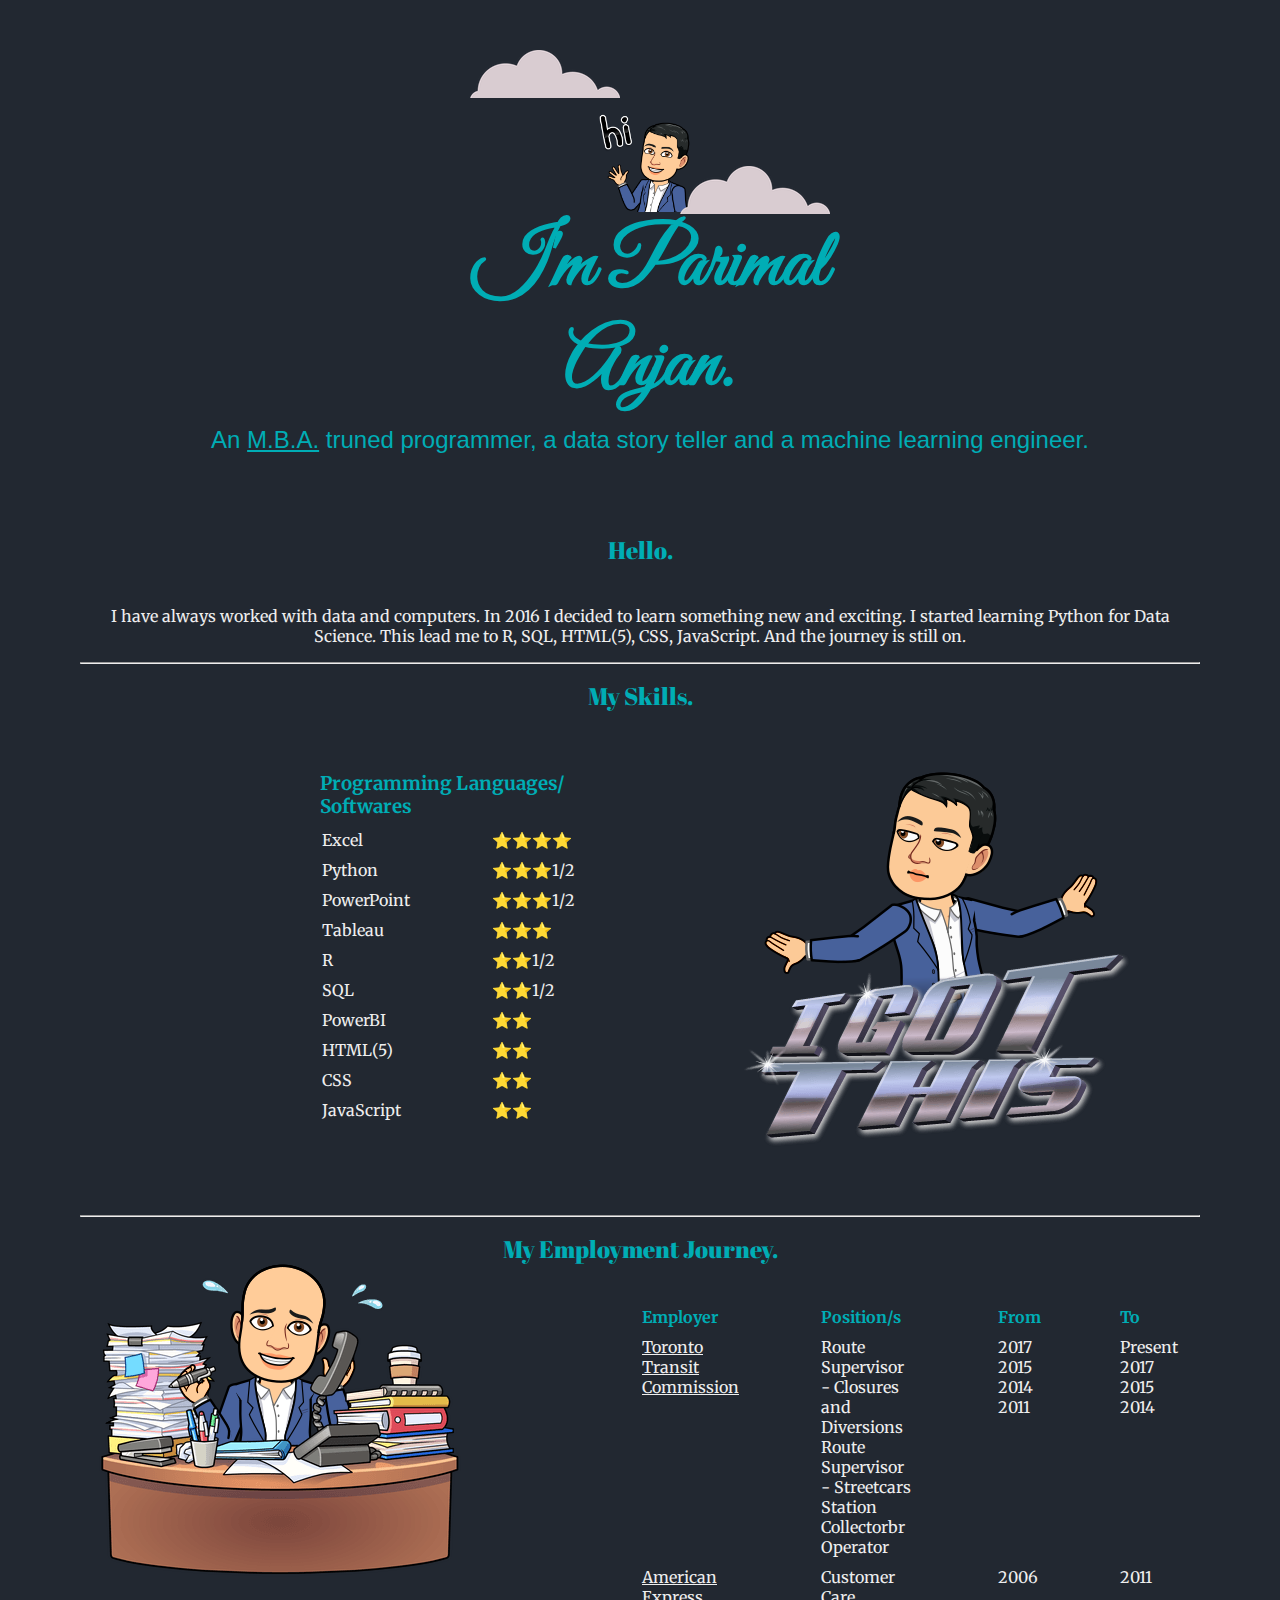
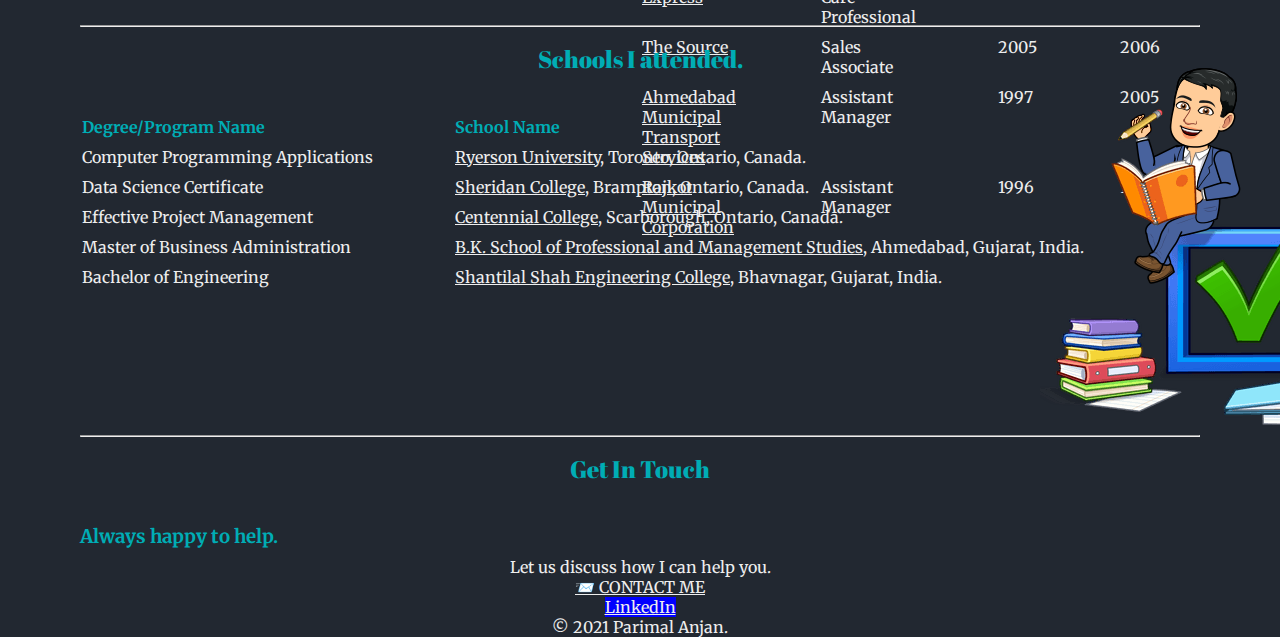
==== index.html @ a11ce88e "Add files via upload" ====
<!DOCTYPE html>
<html lang="en">

<head>
    <meta charset="UTF-8">
    <meta http-equiv="X-UA-Compatible" content="IE=edge">
    <meta name="viewport" content="width=device-width, initial-scale=1.0">
    <title>📈 Parimal Anjan </title>
    <link rel="stylesheet" href="css/styles.css">
    <link rel="icon" href="favicon_io/favicon.ico">
    <link rel="preconnect" href="https://fonts.gstatic.com">
    <link
        href="https://fonts.googleapis.com/css2?family=Abril+Fatface&family=Great+Vibes&family=Merriweather:ital,wght@0,300;1,300&display=swap"
        rel="stylesheet">
</head>

<body>

    <div class="top-container">
        <img class="top-cloud" src="images/cloud.png" alt="">
        <img id="hi" src="images/hi.png" alt="">
        <h1>
            I'm Parimal Anjan.
        </h1>
        <h2 class="top">
            <p>An <span class="seg">M.B.A.</span> truned programmer, a data story teller and a machine learning engineer.
            </p>
        </h2>
        <img class="bottom-cloud" src="images/cloud.png" alt="">
    </div>

    <div class="middle-container">
        <div class="profile">
            <img src="" alt="">
            <h2>Hello.</h2>
            <p>I have always worked with data and computers. In 2016 I decided to learn something new and exciting. I started learning Python for Data Science. This lead me to R, SQL, HTML(5), CSS, JavaScript. And the journey is still on.</p>
        </div>
        <hr>
        <h2 class="ms">My Skills.</h2>
        <div class="skills">
           
            <div class="skill-row">
                <img class="" src="" alt="">
                <h3>Programming Languages/<br>Softwares</h3>
                <p>
                    <table >
                        <tr>
                            <td>Excel</td>
                            <td>⭐⭐⭐⭐</td>
                        </tr>
                        <tr>
                            <td>Python</td>
                            <td>⭐⭐⭐1/2</td>
                        </tr>
                        <tr>
                            <td>PowerPoint</td>
                            <td>⭐⭐⭐1/2</td>
                        </tr>
                        <tr>
                            <td>Tableau</td>
                            <td>⭐⭐⭐</td>
                        </tr>
                        <tr>
                            <td>R</td>
                            <td>⭐⭐1/2</td>
                        </tr>
                        <tr>
                            <td>SQL</td>
                            <td>⭐⭐1/2</td>
                        </tr>
                        <tr>
                            <td>PowerBI</td>
                            <td>⭐⭐</td>
                        </tr>
                        <tr>
                            <td>HTML(5)</td>
                            <td>⭐⭐</td>
                        </tr>
                        <tr>
                            <td>CSS</td>
                            <td>⭐⭐</td>
                        </tr>
                        <tr>
                            <td>JavaScript</td>
                            <td>⭐⭐</td>
                        </tr>
                        <tr><td colspan="2"> </td></tr>
                        <tr><td colspan="2"> </td></tr>
                        <tr>
                            <td> </td>
                        </tr>
                        <tr>
                            <td> </td>
                        </tr>
                    </table>
                </p>
            </div>
            <div class = "mid-pic">
                <img src="images/got_this.png" alt="">
            </div>
           
            <div class="soft">
                <h3>Soft Skills</h3>
                <p>
                    <table>
                        <tr>
                            <td>Learning</td>
                            <td>⭐⭐⭐⭐⭐</td>
                        </tr>
                        <tr>
                            <td>Problem Solving</td>
                            <td>⭐⭐⭐⭐1/2</td>
                        </tr>
                        <tr>
                            <td>Critical Thinking</td>
                            <td>⭐⭐⭐⭐1/2</td>
                        </tr>
                        <tr>
                            <td>Interpersonal Skills</td>
                            <td>⭐⭐⭐⭐1/2</td>
                        </tr>
                        <tr>
                            <td>Data Visualiztion</td>
                            <td>⭐⭐⭐⭐</td>
                        </tr>
                        <tr>
                            <td>Story Telling</td>
                            <td>⭐⭐⭐⭐</td>
                        </tr>
                        <tr>
                            <td>Statistics and Probability</td>
                            <td>⭐⭐⭐1/2</td>
                        </tr>
                        <tr>
                            <td>Data Extraction,<br> Transformation,<br> and Loading.</td>
                            <td>⭐⭐⭐1/2</td>
                        </tr>
                        <tr>
                            <td>Data Wrangling and<br> Data Exploration</td>
                            <td>⭐⭐⭐1/2</td>
                        </tr>
                        <tr>
                            <td>Machine learning</td>
                            <td>⭐⭐⭐1/2</td>
                        </tr>


                    </table>
                </p>
            </div>
        </div>
        <hr>
        
        <div class="employment">
            <h2 class="my-emp">My Employment Journey.</h2>
            <div class="emp-pic"> <img src="images/work.png"  alt=""></div>
            <table class="emp-hist">
                <th>Employer</th>
                <th>Position/s</th>
                <th>From</th>
                <th>To</th>
                <tr>
                    <td><a href="http://www.ttc.ca/" target="blank ">Toronto Transit Commission</a></td>
                    <td>Route Supervisor - Closures and Diversions<br>
                        Route Supervisor - Streetcars <br> 
                        Station Collectorbr <br>
                        Operator
                    </td>
                    <td>2017 <br>2015 <br>2014 <br>2011</td>
                    <td>Present <br>2017 <br>2015 <br>2014</td>
                </tr>
                <tr>
                    <td><a href="https://www.americanexpress.com/ca/" target="blank">American Express</a></td>
                    <td>Customer Care Professional</td>
                    <td>2006</td>
                    <td>2011</td>
                </tr>
                <tr>
                    <td><a href="https://www.thesource.ca/en-ca">The Source</a></td>
                    <td>Sales Associate</td>
                    <td>2005</td>
                    <td>2006</td>
                </tr>
                <tr>
                    <td><a href="http://www.amts.co.in/">Ahmedabad Municipal Transport Services </a></td>
                    <td>Assistant Manager</td>
                    <td>1997</td>
                    <td>2005 </td>
                </tr>
                <tr>
                    <td><a href="http://www.rmc.gov.in/rmcwebsite/default.aspx">Rajkot Municipal Corporation</a></td>
                    <td>Assistant Manager</td>
                    <td>1996</td>
                    <td>1997</td>
                </tr>
            </table>



        </div>
        <hr class="l-2">
        <div class="education">
            <h2 > Schools I attended.</h2>
           
            <div class="schools">
                <table>
                    <th>Degree/Program Name</th>
                    <th>School Name</th>
                    <tr>
                        <td>Computer Programming Applications</td>
                        <td><a
                                href="https://continuing.ryerson.ca/public/category/courseCategoryCertificateProfile.do?method=load&certificateId=173786" target="blank">Ryerson University</a>, Toronto, Ontario, Canada.</td>
                    </tr>
                    <td>Data Science Certificate</td>
                    <td><a href="https://caps.sheridancollege.ca/products/data-science.aspx" target="blank">Sheridan College</a>, Brampton, Ontario, Canada.</td>
                    <tr>
                        <td>Effective Project Management</td>
                        <td><a href="https://secure.centennialcollege.ca/webreg/progdetail.do?ProgramCode=7034" target="blanck">Centennial College</a>, Scarborough, Ontario, Canada.</td>
                    </tr>
                    <tr>
                        <td>Master of Business Administration</td>
                        <td><a href="https://bkschool.org.in/" target="blank" >B.K. School of Professional and Management Studies</a>, Ahmedabad, Gujarat, India.</td>
                    </tr>
                    <tr>
                        <td>Bachelor of Engineering</td>
                        <td><a href="http://www.ssgec.ac.in/", target="blank">Shantilal Shah Engineering College</a>, Bhavnagar, Gujarat, India.</td>
                    </tr>
                </table>
            </div>
            <div>
                <img class="sch" src="images/done.png" alt="">
            </div>
        </div>
        <hr class="l-3">
        <div class="contact-me">
            <h2>Get In Touch</h2>
            <h3>Always happy to help.</h3>
            <p>Let us discuss how I can help you.</p>
            <a class="btn" href="contact-me.html" target="blank">📨 CONTACT ME</a>
        </div>
        </div>
        
        
        <div class="bottom-container">

            <a class="footer-link" href="https://www.linkedin.com/in/parimal-anjan" target="blank">LinkedIn</a>
            <p>© 2021 Parimal Anjan.</p>
        </div>



    

</body>

</html>
---- css/styles.css ----
* {
  margin: 0;
  padding: 0;
}
hr {
  margin-top: 1rem;
  margin-bottom: 1rem;
}
body {
    background-color:#222831;
    text-align: center;
    font-family: 'Merriweather', serif;
     color: #eeeeee;
     padding-left: 5rem;
     padding-right: 5rem;
}

.top-container {
    width: 100%;
    padding: 10px;
    position: relative;
    padding-top: 100px;
}

.top-cloud {
    position: absolute;
    right: 600px;
    top: 50px;
}

.bottom-cloud {
    position: absolute;
    left: 600px;
    bottom: 300px;
}

.seg {
    text-decoration-line: underline;
  }
#hi {
    height: 10%;
    width: 10%;
    margin: 0 auto 0 auto;

}


h1 {
    width: 40%;
    margin: 0 auto 0 auto;
    font-family: 'Great Vibes', cursive;
    font-size: 5rem;
    color:#00adb5
}

.top {
    font-family: Arial, Helvetica, sans-serif;
    text-align: center;
    font-size: 1.5rem;
    margin: 0 auto 0 auto;
    color:#00adb5;
    line-height: 200%;
}

h2{
    font-family: 'Abril Fatface', cursive;
    text-align: center;
    color:#00adb5;
    font-weight: normal;
    padding-bottom: 2.5rem;
}

h3, th {
    text-align: left;
    color: #00adb5;
    padding-bottom: 0.6rem;

}

.skills {
  display: flex;
}

.skill-row {
  text-align: left;
  flex: 0 0 20%;
  padding-left: 15rem;
}

.mid-pic {
  size: 35%;
  text-align: left;
  flex: 0 0 20%;
  padding-left: 5rem;

}

.soft {
  text-align: left;
  flex: 0 0 40%;
  padding-left: 10rem;
  padding-top: 2rem;
}

td {
  padding-right: 5rem;
}

.employment, .education {
  position: relative;
}

.my-emp {

}

.emp-pic {
  position: absolute;
  margin-top: -7rem;
  padding: 0;

}
.emp-hist {
  text-align: left;
  position: absolute;
  margin: 0 0 0 35rem;
}

a {
  color: #eeeeee;
}
td , th{
  vertical-align: top;
  padding-bottom: 0.5rem;
}

.l-2, .l-3 {
  margin-top: 20rem;
}
.schools {
  position: absolute;
  margin: 0rem 0 0 0;
  text-align: left;
}

.sch {
  position: absolute;
  margin: -5rem 0 0 25rem;
}

.footer-link {
  background-color: blue;
}
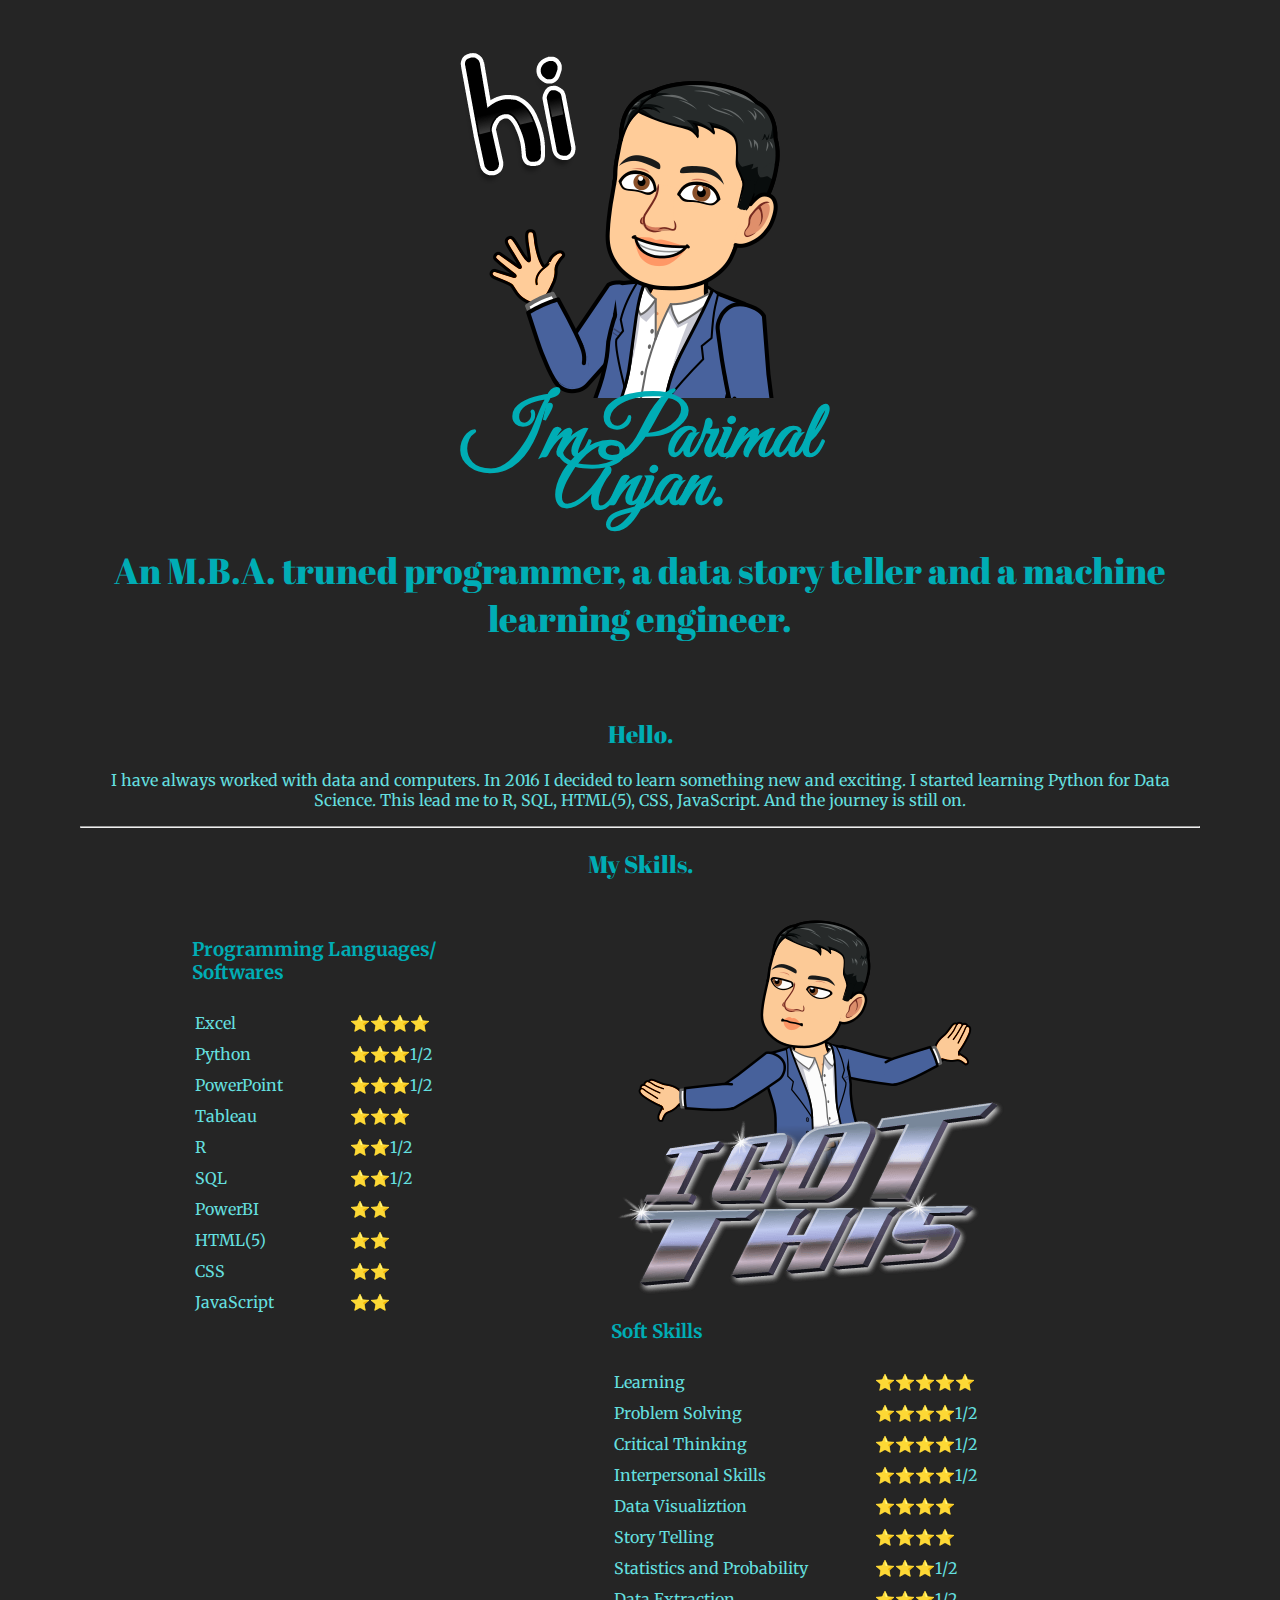
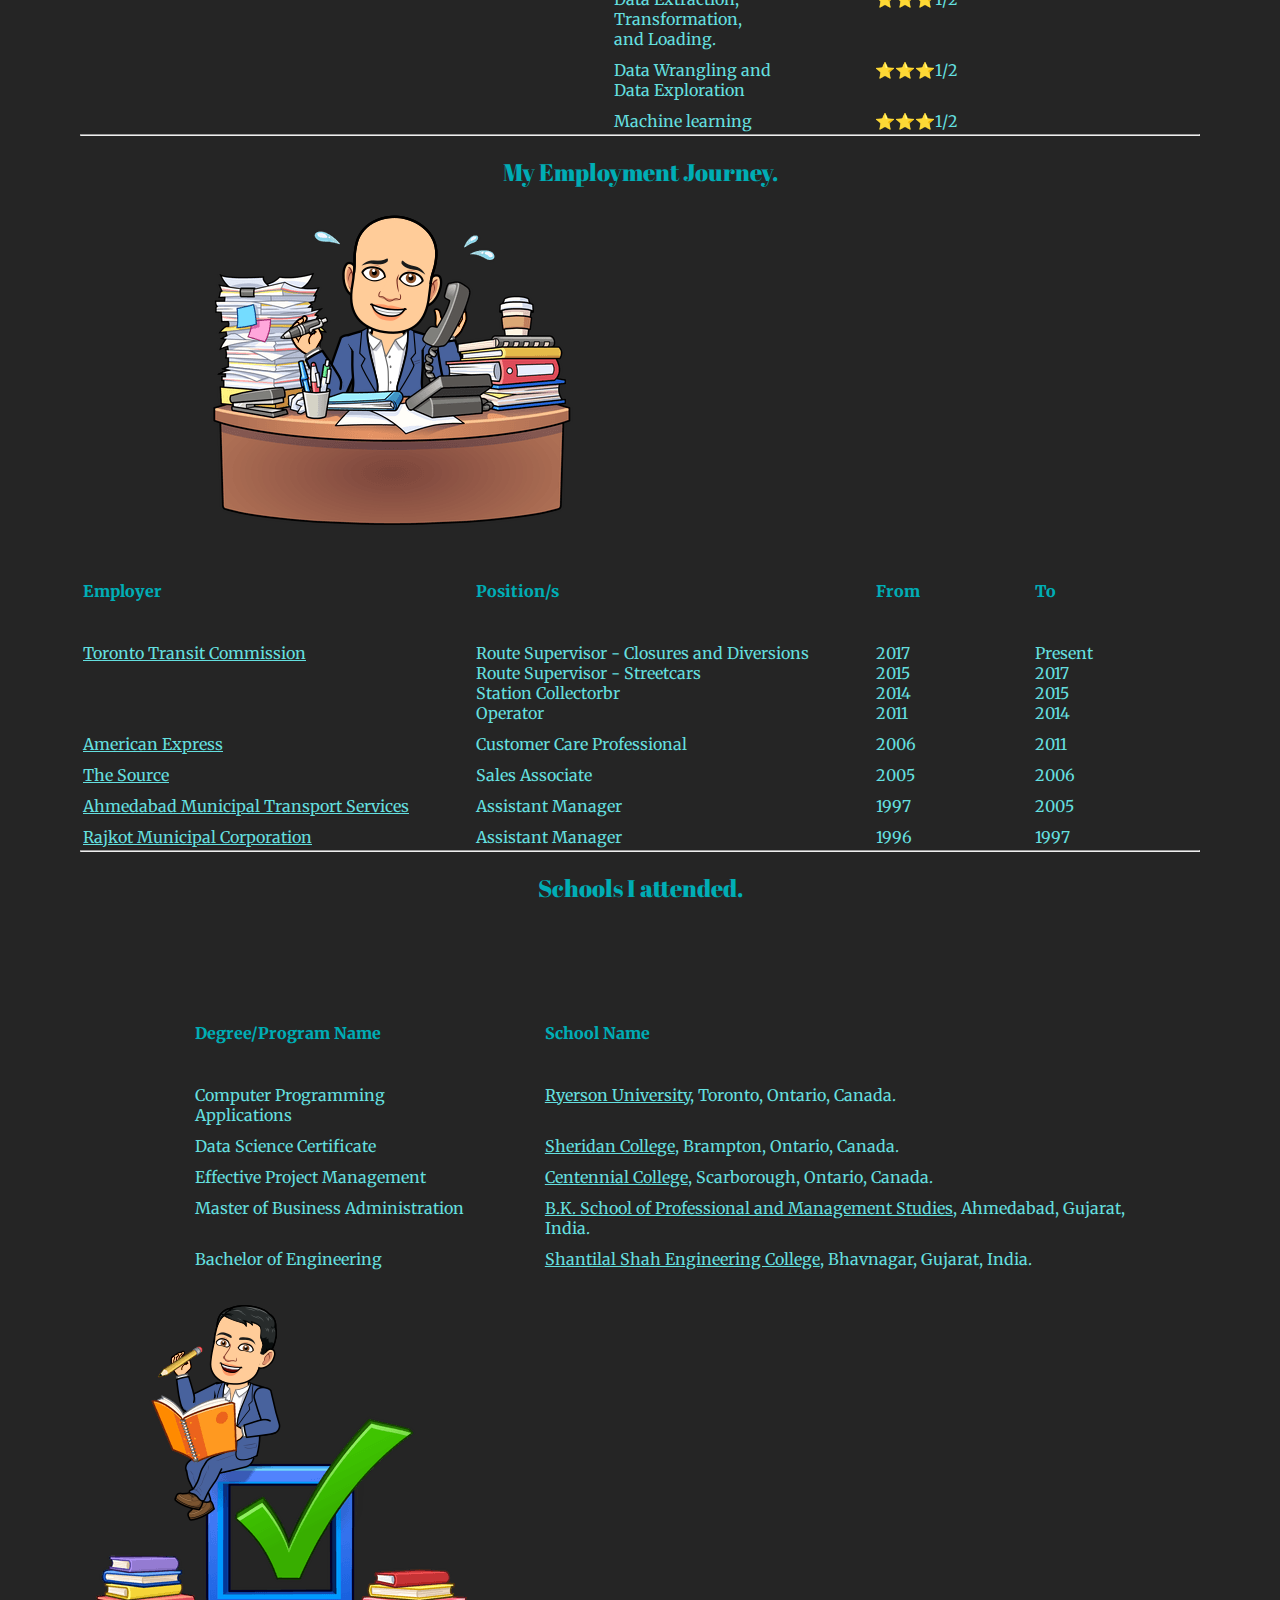
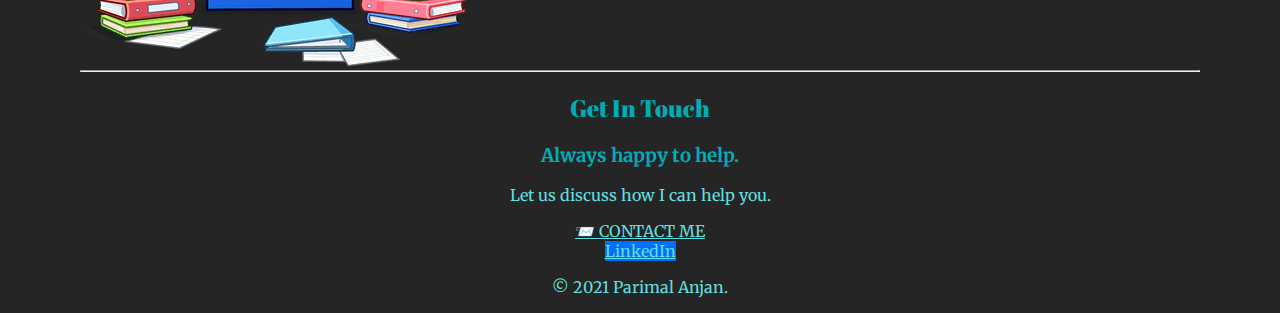
==== commit e1219674: "Add files via upload" ====
--- a/index.html
+++ b/index.html
@@ -17,8 +17,8 @@
 <body>
 
     <div class="top-container">
-        <img class="top-cloud" src="images/cloud.png" alt="">
-        <img id="hi" src="images/hi.png" alt="">
+       
+        <img class="hi" src="images/hi.png" alt="">
         <h1>
             I'm Parimal Anjan.
         </h1>
@@ -26,7 +26,7 @@
             <p>An <span class="seg">M.B.A.</span> truned programmer, a data story teller and a machine learning engineer.
             </p>
         </h2>
-        <img class="bottom-cloud" src="images/cloud.png" alt="">
+       
     </div>
 
     <div class="middle-container">
@@ -36,13 +36,11 @@
             <p>I have always worked with data and computers. In 2016 I decided to learn something new and exciting. I started learning Python for Data Science. This lead me to R, SQL, HTML(5), CSS, JavaScript. And the journey is still on.</p>
         </div>
         <hr>
-        <h2 class="ms">My Skills.</h2>
         <div class="skills">
-           
+            <h2 class="ms">My Skills.</h2>
             <div class="skill-row">
                 <img class="" src="" alt="">
                 <h3>Programming Languages/<br>Softwares</h3>
-                <p>
                     <table >
                         <tr>
                             <td>Excel</td>
@@ -93,15 +91,13 @@
                             <td> </td>
                         </tr>
                     </table>
-                </p>
-            </div>
-            <div class = "mid-pic">
+            </div>
+            <div class="mid-pic">
                 <img src="images/got_this.png" alt="">
             </div>
            
             <div class="soft">
                 <h3>Soft Skills</h3>
-                <p>
                     <table>
                         <tr>
                             <td>Learning</td>
@@ -143,11 +139,10 @@
                             <td>Machine learning</td>
                             <td>⭐⭐⭐1/2</td>
                         </tr>
-
-
+                        
                     </table>
-                </p>
-            </div>
+            </div>
+           
         </div>
         <hr>
         
@@ -194,11 +189,9 @@
                     <td>1997</td>
                 </tr>
             </table>
-
-
-
-        </div>
-        <hr class="l-2">
+       </div>
+       <hr>
+        
         <div class="education">
             <h2 > Schools I attended.</h2>
            
@@ -232,9 +225,9 @@
             </div>
         </div>
         <hr class="l-3">
-        <div class="contact-me">
+        <div class="contact-me-main">
             <h2>Get In Touch</h2>
-            <h3>Always happy to help.</h3>
+            <h3 class="last">Always happy to help.</h3>
             <p>Let us discuss how I can help you.</p>
             <a class="btn" href="contact-me.html" target="blank">📨 CONTACT ME</a>
         </div>
--- a/css/styles.css
+++ b/css/styles.css
@@ -1,51 +1,15 @@
-* {
-  margin: 0;
-  padding: 0;
-}
-hr {
-  margin-top: 1rem;
-  margin-bottom: 1rem;
-}
 body {
-    background-color:#222831;
+    margin: 0;
+    background-color: #252525;
     text-align: center;
     font-family: 'Merriweather', serif;
-     color: #eeeeee;
+     color: #64dfdf;
      padding-left: 5rem;
      padding-right: 5rem;
 }
 
-.top-container {
-    width: 100%;
-    padding: 10px;
-    position: relative;
-    padding-top: 100px;
-}
-
-.top-cloud {
-    position: absolute;
-    right: 600px;
-    top: 50px;
-}
-
-.bottom-cloud {
-    position: absolute;
-    left: 600px;
-    bottom: 300px;
-}
-
-.seg {
-    text-decoration-line: underline;
-  }
-#hi {
-    height: 10%;
-    width: 10%;
-    margin: 0 auto 0 auto;
-
-}
-
-
-h1 {
+h1  {
+    margin: 0;
     width: 40%;
     margin: 0 auto 0 auto;
     font-family: 'Great Vibes', cursive;
@@ -53,7 +17,24 @@
     color:#00adb5
 }
 
-.top {
+.hi {
+    width: auto;
+    height: auto;
+    text-align: center;
+    margin: 0 auto 0 auto;
+}
+
+h2 {font-family: 'Abril Fatface', cursive;
+    text-align: center;
+    color:#00adb5;
+    font-weight: normal}
+
+h3 {
+    text-align: left;
+    color: #00adb5;
+}
+
+.top-container{
     font-family: Arial, Helvetica, sans-serif;
     text-align: center;
     font-size: 1.5rem;
@@ -62,92 +43,101 @@
     line-height: 200%;
 }
 
-h2{
-    font-family: 'Abril Fatface', cursive;
-    text-align: center;
-    color:#00adb5;
-    font-weight: normal;
-    padding-bottom: 2.5rem;
+hr {
+    clear: both;
 }
 
-h3, th {
+
+.skill-row ,.soft, .mid-pic {
+    display: inline;
+    width: auto;
     text-align: left;
-    color: #00adb5;
-    padding-bottom: 0.6rem;
-
+    float: left;
+    margin-left: 10%;
+}
+td {
+    padding-right: 4rem;
+    padding-top: 0.5rem;
+    vertical-align: top;
 }
 
-.skills {
-  display: flex;
+.employment {
+    clear: both;
 }
 
-.skill-row {
-  text-align: left;
-  flex: 0 0 20%;
-  padding-left: 15rem;
-}
-
-.mid-pic {
-  size: 35%;
-  text-align: left;
-  flex: 0 0 20%;
-  padding-left: 5rem;
-
-}
-
-.soft {
-  text-align: left;
-  flex: 0 0 40%;
-  padding-left: 10rem;
-  padding-top: 2rem;
-}
-
-td {
-  padding-right: 5rem;
-}
-
-.employment, .education {
-  position: relative;
-}
-
-.my-emp {
-
+.emp-pic, .emp-hist {
+    display: inline;
+    width: auto;
+    text-align: left;
+    float: left;
+    padding-top: 2rem;
 }
 
 .emp-pic {
-  position: absolute;
-  margin-top: -7rem;
-  padding: 0;
+    margin-top: -6rem;
+    margin-left: 10%;
+}
+.schools, .sch {
+    display: inline;
+    width: auto;
+    text-align: left;
+    float: left;
+}
+.schools {
+    padding-top: 6rem;
+    margin-left: 10%;
+}
+.footer-link {
+  background-color: rgb(0, 110, 255);
+}
+
+.contact-me-main {
+    text-align: center;
+}
+
+.contact-me {
+  text-align: left;
+}
+
+.cont-name {
+    text-align: center;
+}
+.nam {
+    margin-right: 0.4rem;
+}
+textarea {
+  vertical-align: top;
+  text-align: left;
+  width: auto;
+}
+.emal {
+  margin-right: 2.5rem;
+}
+
+.chi {
+  height: 150%;
+  margin: 0 auto 0 auto;
+}
+.message {
+  margin-right: 1.2rem;
+}
+
+.sub {
+  margin-left: 25%;
+}
+
+th  {
+    text-align: left;
+    color: #00adb5;
+    padding-bottom: 2rem;
+    padding-right: 7rem;
+    font-weight: 800;
 
 }
-.emp-hist {
-  text-align: left;
-  position: absolute;
-  margin: 0 0 0 35rem;
+.last {
+    text-align: center;
 }
 
 a {
-  color: #eeeeee;
-}
-td , th{
-  vertical-align: top;
-  padding-bottom: 0.5rem;
-}
-
-.l-2, .l-3 {
-  margin-top: 20rem;
-}
-.schools {
-  position: absolute;
-  margin: 0rem 0 0 0;
-  text-align: left;
-}
-
-.sch {
-  position: absolute;
-  margin: -5rem 0 0 25rem;
-}
-
-.footer-link {
-  background-color: blue;
+     color: #64dfdf;
 }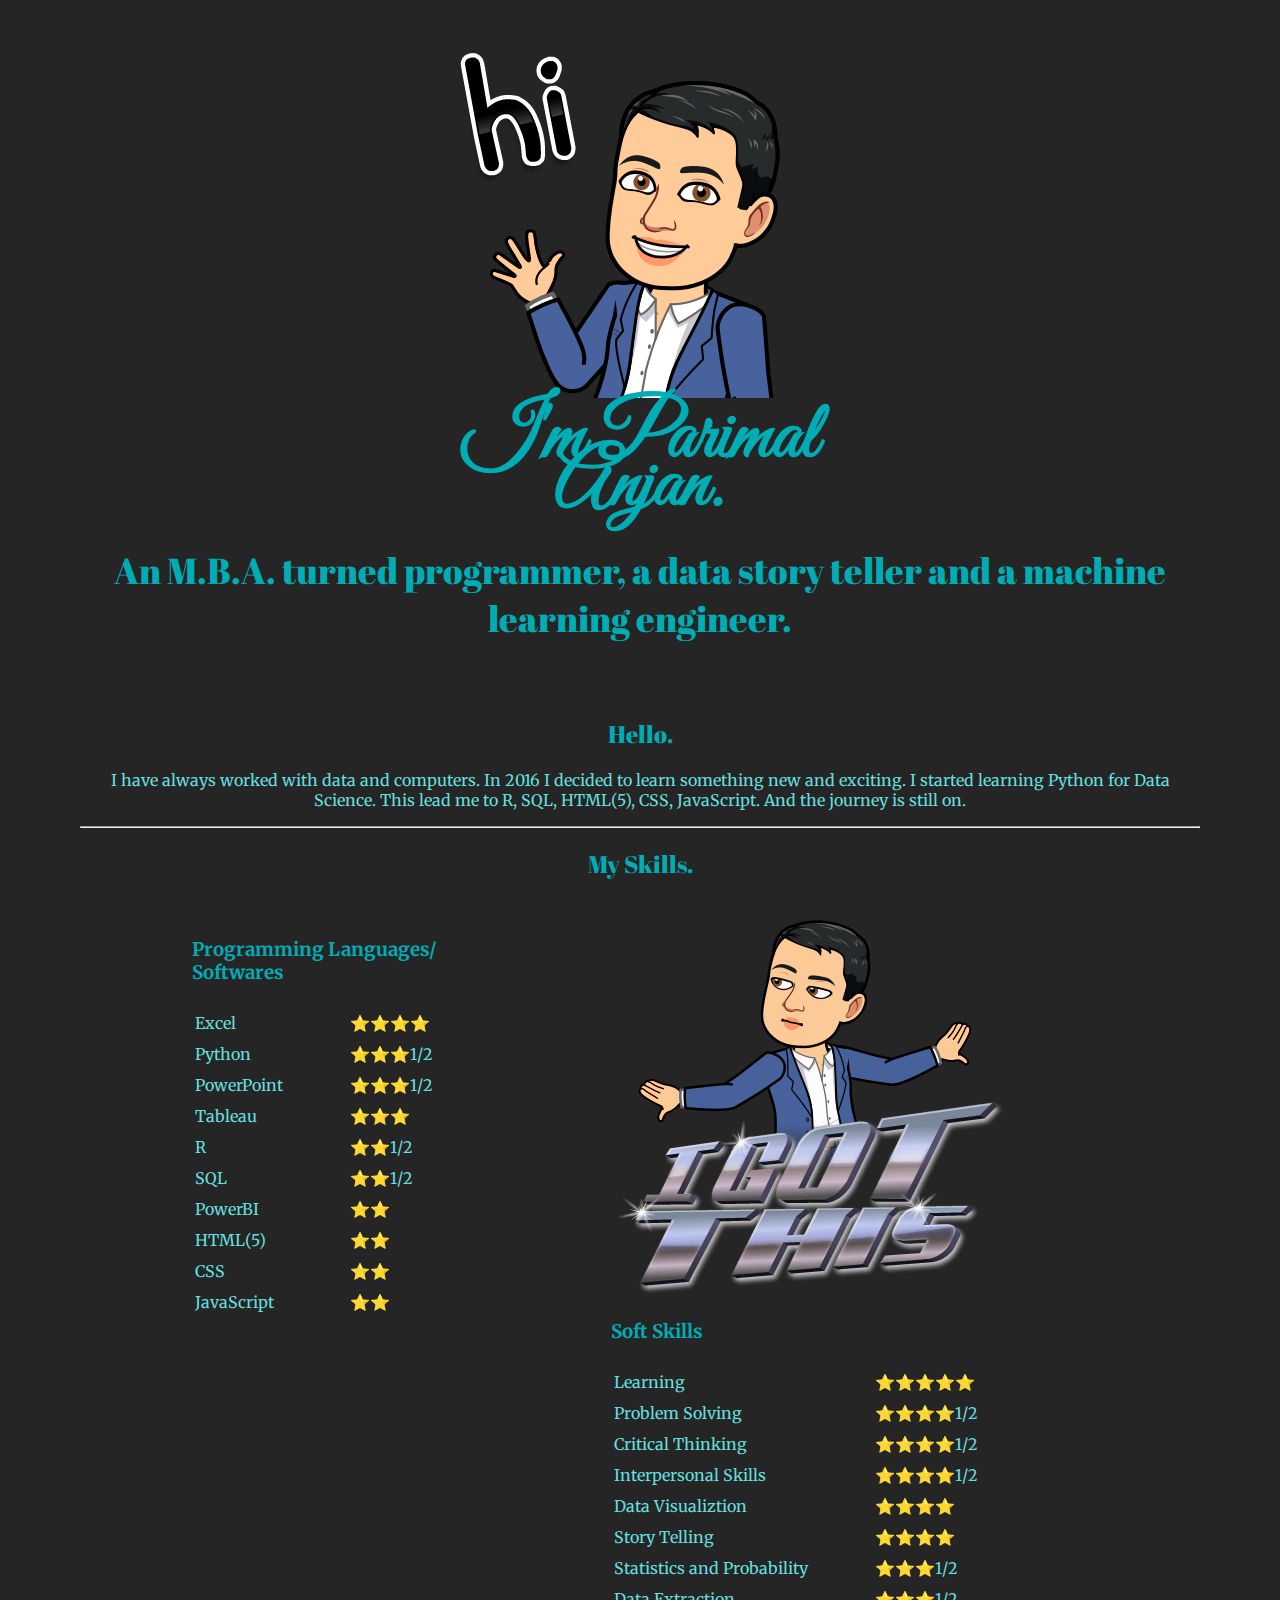
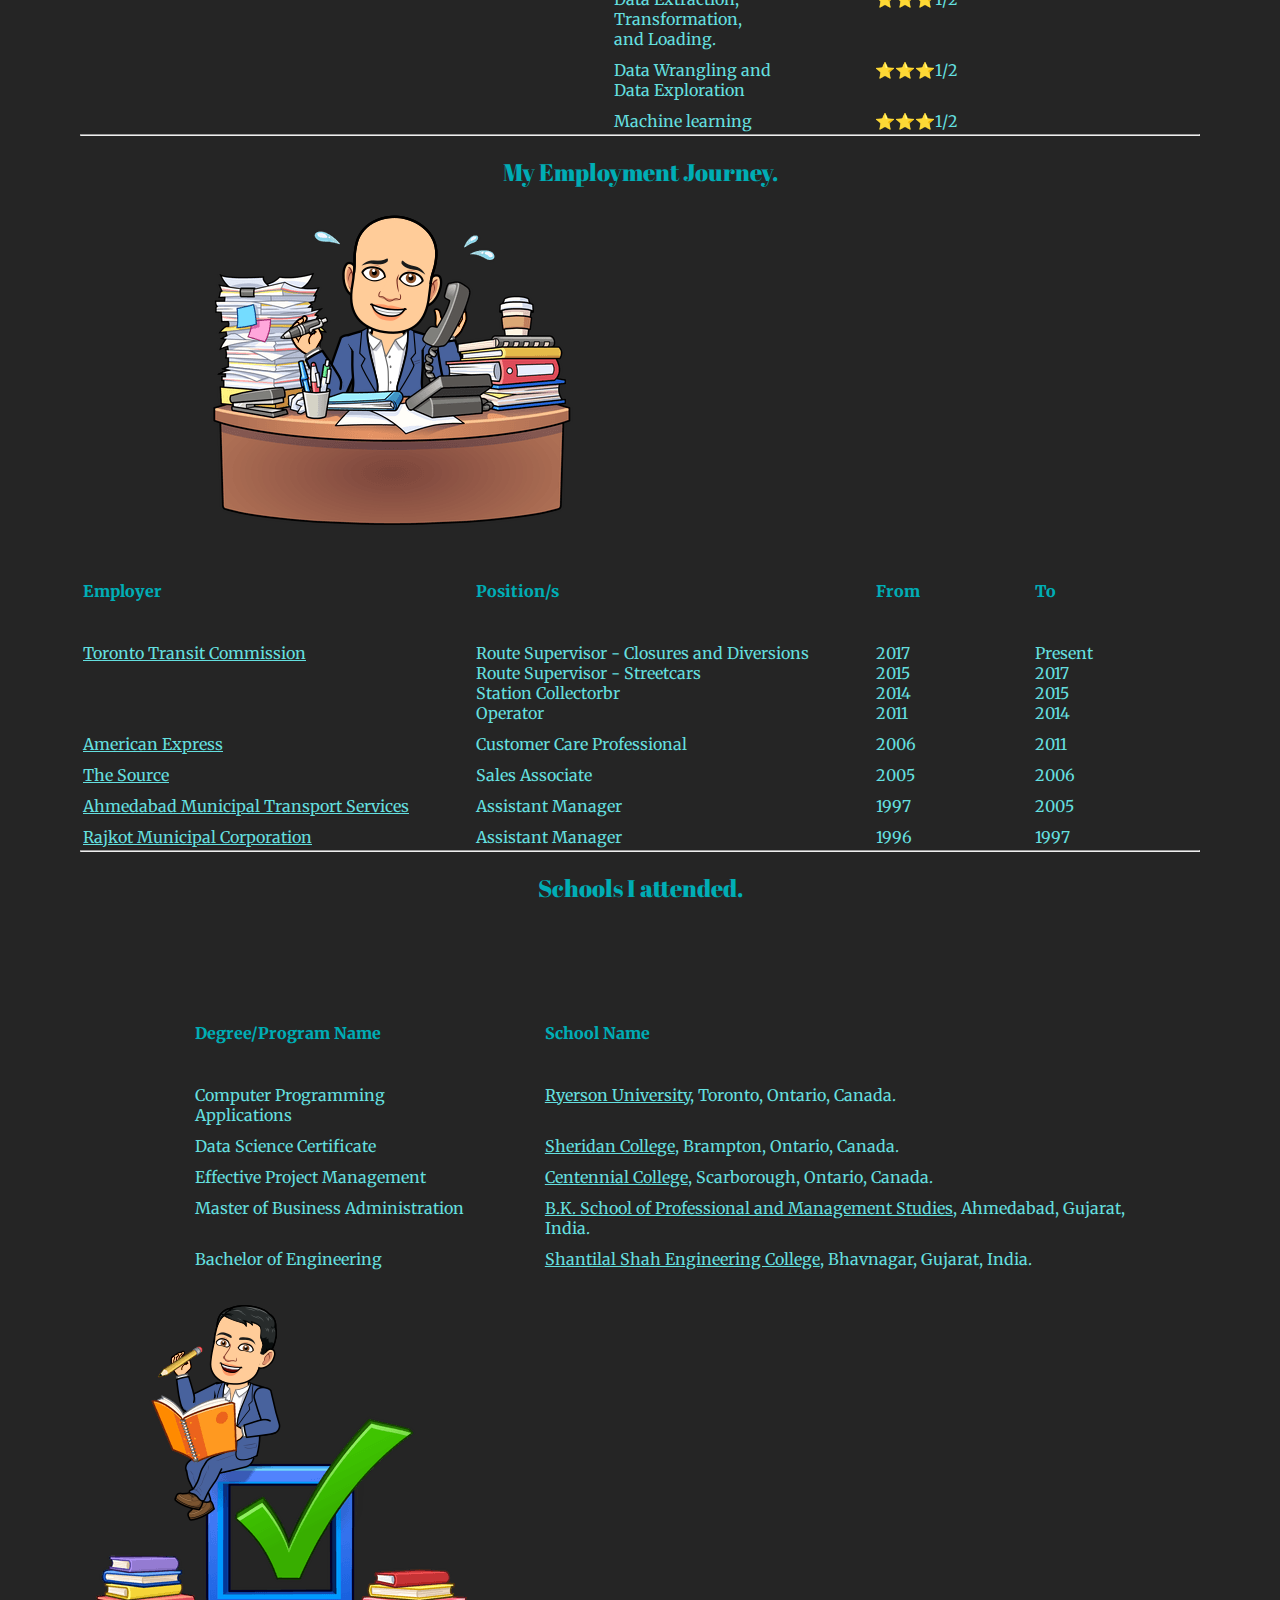
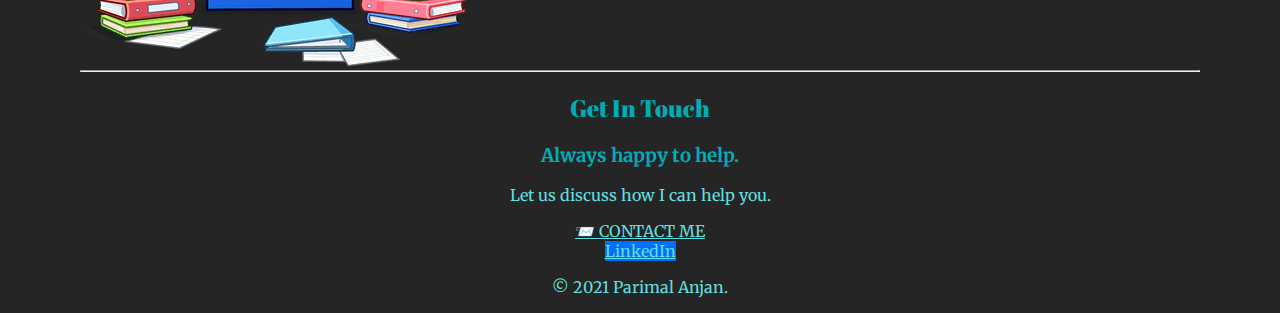
==== commit af0b4375: "Update index.html" ====
--- a/index.html
+++ b/index.html
@@ -23,7 +23,7 @@
             I'm Parimal Anjan.
         </h1>
         <h2 class="top">
-            <p>An <span class="seg">M.B.A.</span> truned programmer, a data story teller and a machine learning engineer.
+            <p>An <span class="seg">M.B.A.</span> turned programmer, a data story teller and a machine learning engineer.
             </p>
         </h2>
        
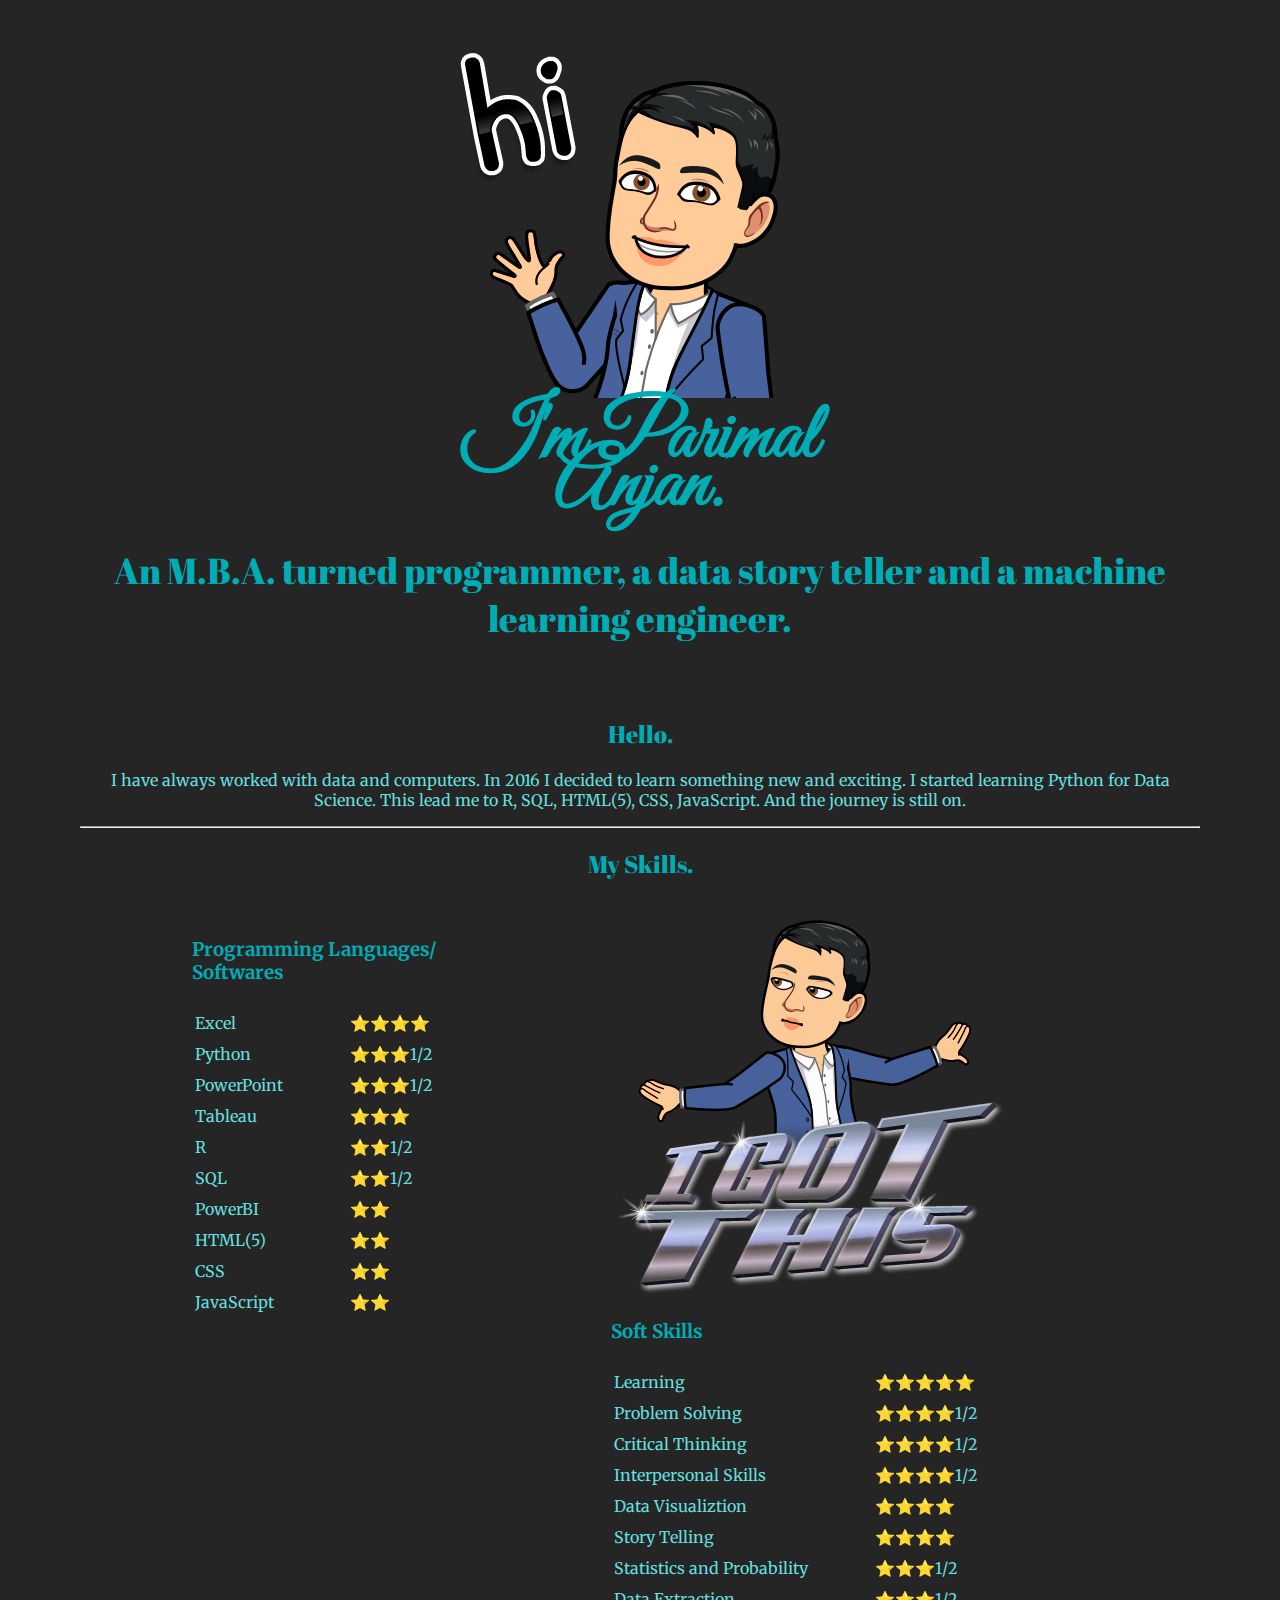
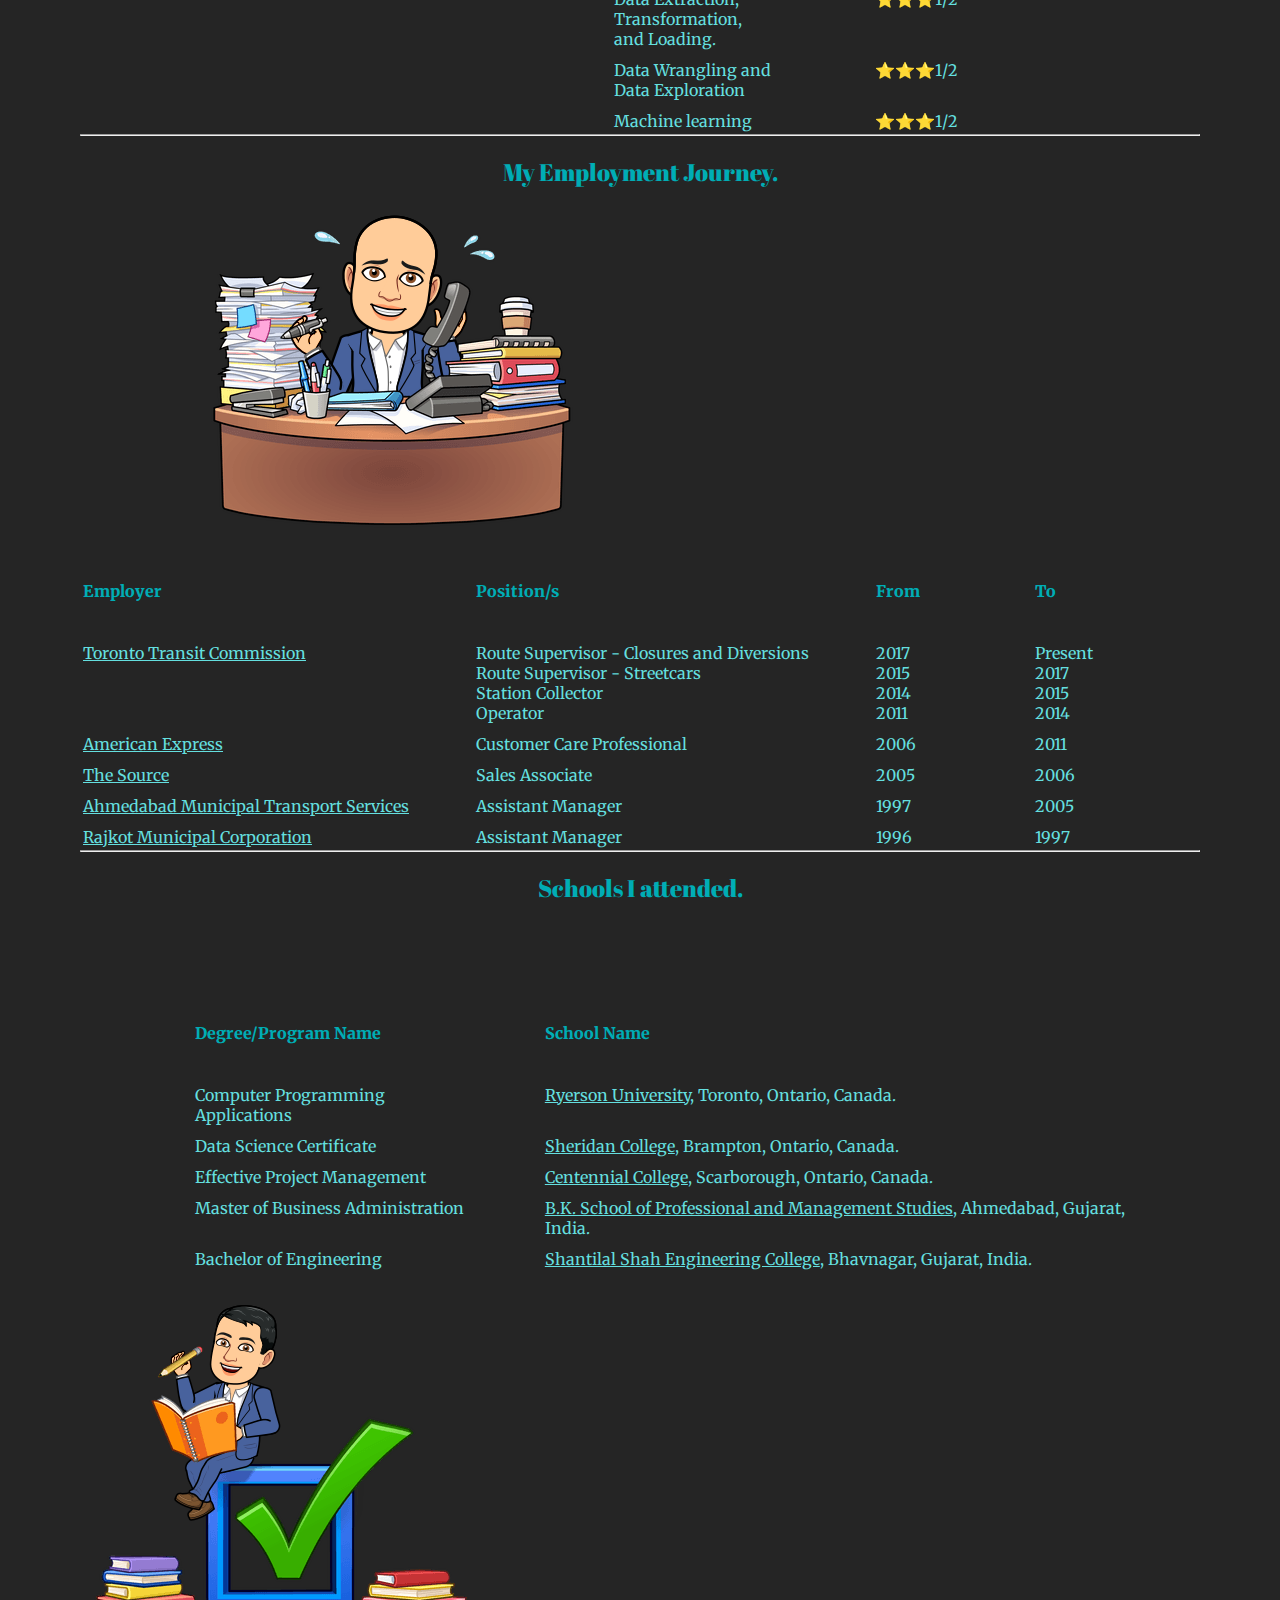
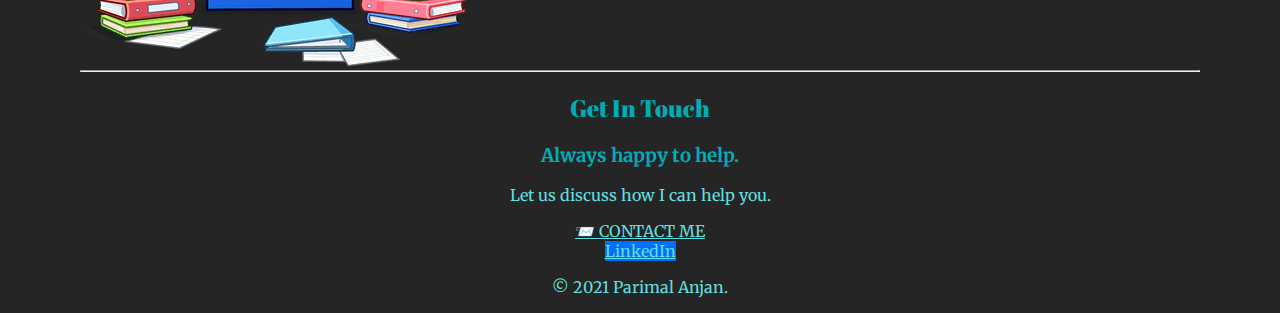
==== commit 739ffc1d: "Update index.html" ====
--- a/index.html
+++ b/index.html
@@ -158,7 +158,7 @@
                     <td><a href="http://www.ttc.ca/" target="blank ">Toronto Transit Commission</a></td>
                     <td>Route Supervisor - Closures and Diversions<br>
                         Route Supervisor - Streetcars <br> 
-                        Station Collectorbr <br>
+                        Station Collector <br>
                         Operator
                     </td>
                     <td>2017 <br>2015 <br>2014 <br>2011</td>
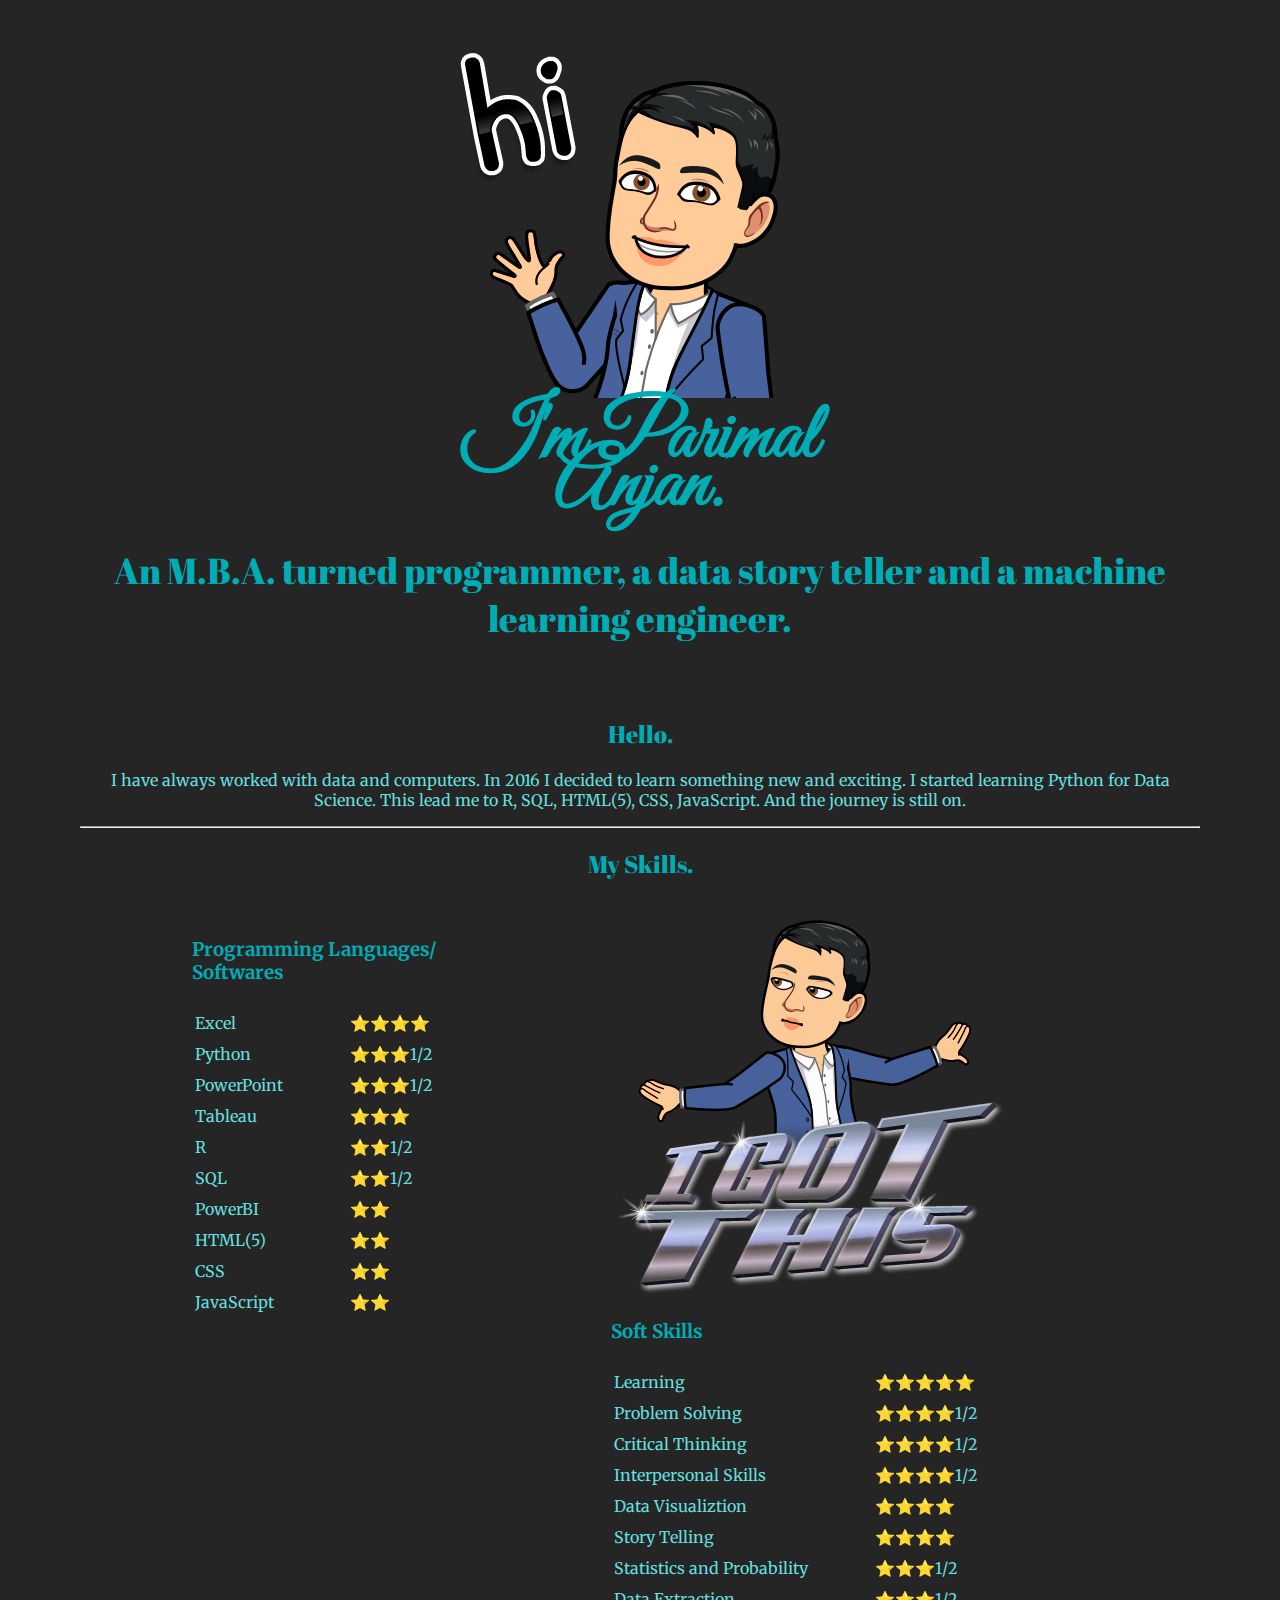
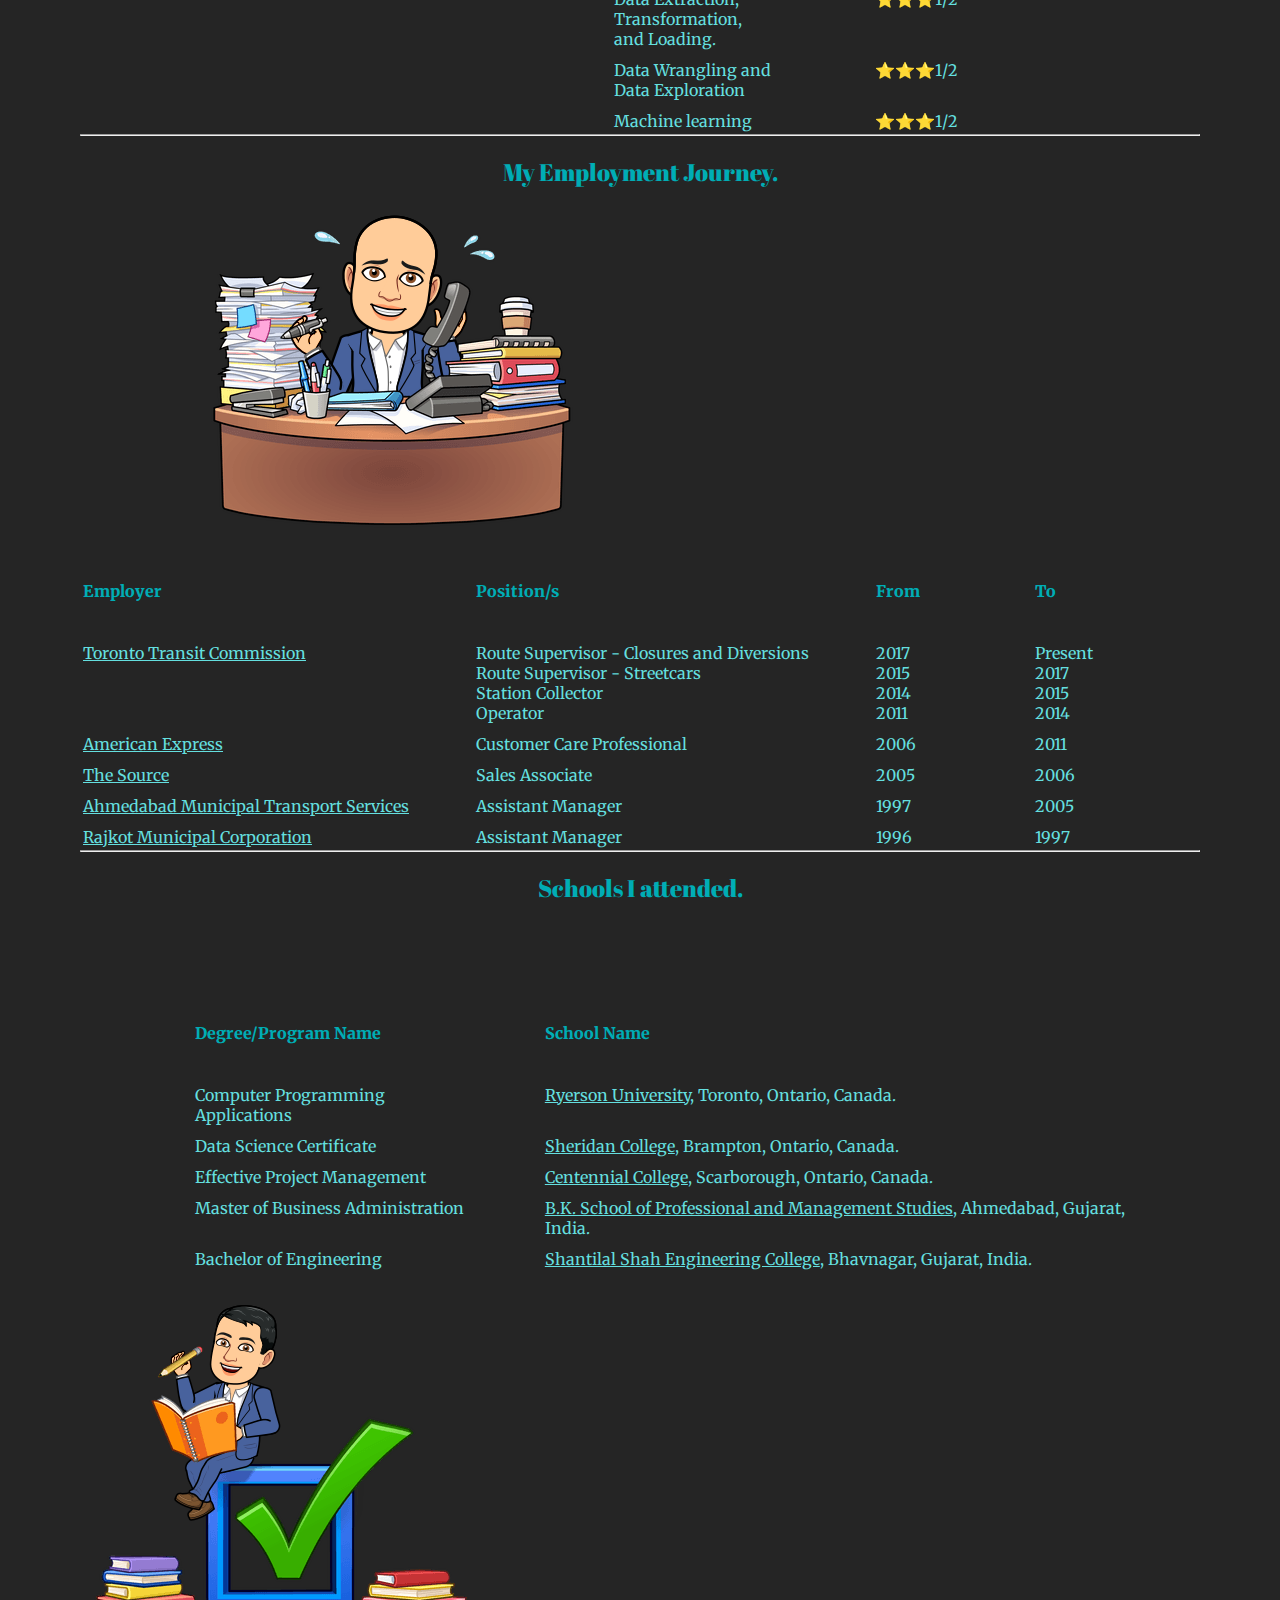
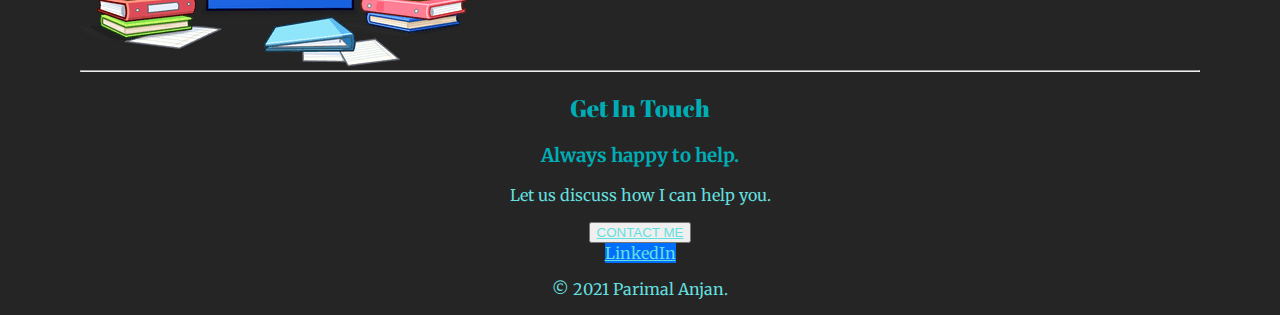
==== commit 7034b457: "Update index.html" ====
--- a/index.html
+++ b/index.html
@@ -229,7 +229,7 @@
             <h2>Get In Touch</h2>
             <h3 class="last">Always happy to help.</h3>
             <p>Let us discuss how I can help you.</p>
-            <a class="btn" href="contact-me.html" target="blank">📨 CONTACT ME</a>
+            <button><a class="btn" href="contact-me.html" target="blank">CONTACT ME</a></button> 
         </div>
         </div>
         
